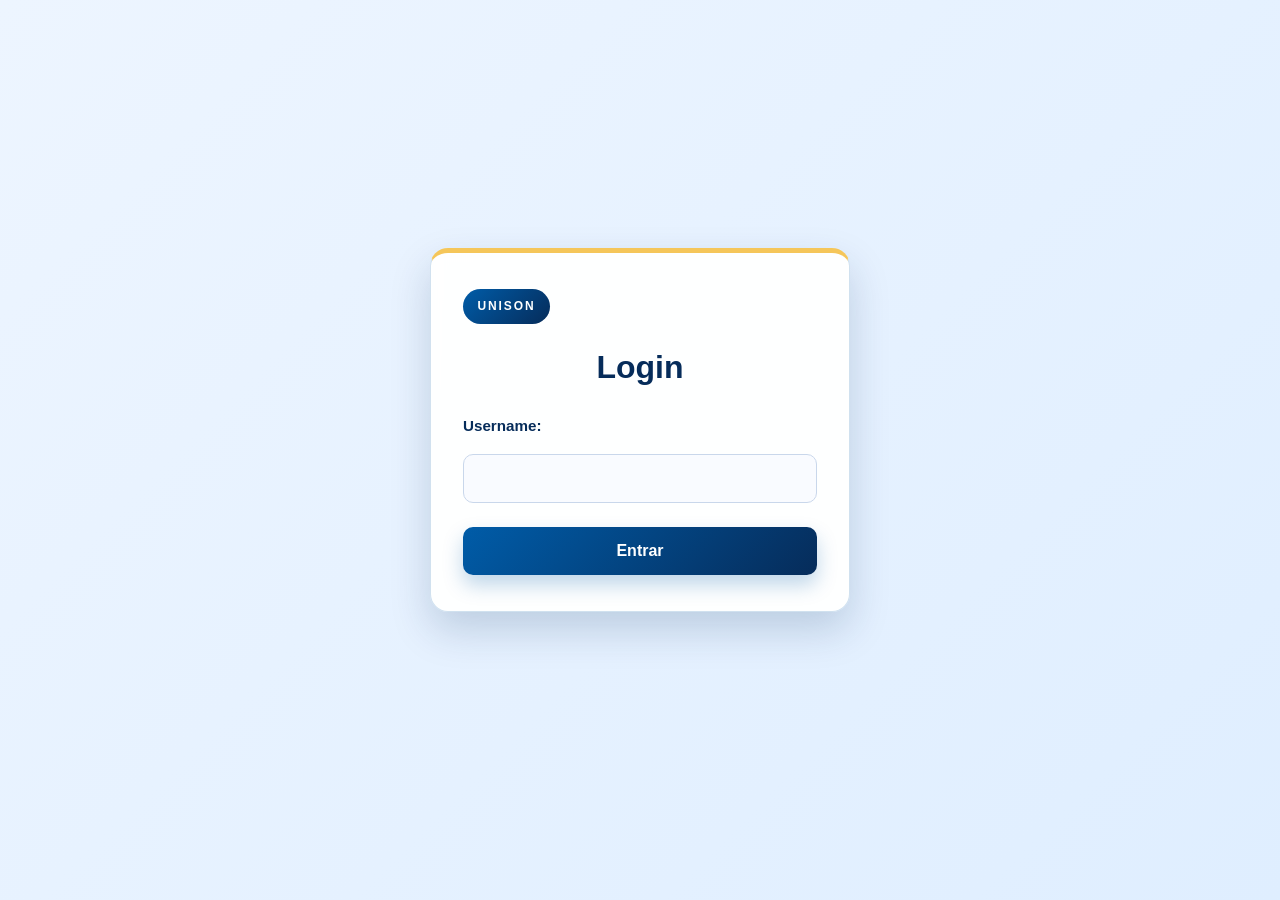
==== index.html @ 13071830 "First comit - Pendiente de un readme" ====
<!DOCTYPE html>
<html lang="es">
<head>
	<meta charset="UTF-8">
	<meta name="viewport" content="width=device-width, initial-scale=1.0">
	<link rel="stylesheet" href="/css/style.css">
	<title>Componentes</title>
</head>
<body>
	<header>
		<h1>Componentes</h1>
	</header>

    <div class="contenido">
		
		<div class="Tabla">
			<div class="Tabla-titulo">
				<h2 id="inventario-titulo">Inventario</h2>
			</div>

			<div class="Tabla-contenido">
			<table id="Inventario">
				<thead>
					<tr>
						<th class="id-inventario">ID Inventario</th>
						<th class="componente">Componente</th>
						<th class="descripcion">Descripción</th>
						<th class="cantidad">Cantidad</th>
						<th class="ubicacion">Ubicación</th>
						<th class="precio">Precio</th>
					</tr>
				</thead>
				<tbody>
				<!-- Filas de datos de prueba-->
				<!--
					<tr>
						<td>1</td>
						<td>Componente 1</td>
						<td>Descripción 1</td>
						<td>10</td>
						<td>Ubicación 1</td>
						<td>$100.00</td>
					</tr>

					<tr>
						<td>2</td>
						<td>Componente 2</td>
						<td>Descripción 2</td>
						<td>20</td>
						<td>Ubicación 2</td>
						<td>$200.00</td>
					</tr>

					<tr>
						<td>3</td>
						<td>Componente 3</td>
						<td>Descripción 3</td>
						<td>30</td>
						<td>Ubicación 3</td>
						<td>$300.00</td>
					</tr>

					<tr>
						<td>4</td>
						<td>Componente 4</td>
						<td>Descripción 4</td>
						<td>40</td>
						<td>Ubicación 4</td>
						<td>$400.00</td>
					</tr>
					
					<tr>
						<td>5</td>
						<td>Componente 5</td>
						<td>Descripción 5</td>
						<td>50</td>
						<td>Ubicación 5</td>
						<td>$500.00</td>
					</tr>

					<tr>
						<td>3</td>
						<td>Componente 3</td>
						<td>Descripción 3</td>
						<td>30</td>
						<td>Ubicación 3</td>
						<td>$300.00</td>
					</tr>

					<tr>
						<td>4</td>
						<td>Componente 4</td>
						<td>Descripción 4</td>
						<td>40</td>
						<td>Ubicación 4</td>
						<td>$400.00</td>
					</tr>
					
					<tr>
						<td>5</td>
						<td>Componente 5</td>
						<td>Descripción 5</td>
						<td>50</td>
						<td>Ubicación 5</td>
						<td>$500.00</td>
					</tr>
					-->
				</tbody>
			</table>
			</div>
		</div>
        <div class="peticiones">

			<div class="notificaciones-titulo">
				<h2 id="notificaciones">Peticiones</h2>
			</div>
		
		<div class="notificaciones" id="lista-peticiones">
			<p>Cargando peticiones...</p>
		</div>

        </div>
    </div>
    <div class="formulario">
        <h2>Agregar Componente</h2>
        <form id="for-Inventario" onsubmit="agregarFila(event)">
            <label for="componente">Componente:</label>
            <input type="text" id="componente" name="componente" required>

            <label for="descripcion">Descripción:</label>
            <input type="text" id="descripcion" name="descripcion" required>

            <label for="cantidad">Cantidad:</label>
            <input type="number" id="cantidad" name="cantidad" required>

            <label for="ubicacion">Ubicación:</label>
            <input type="text" id="ubicacion" name="ubicacion" required>

            <label for="precio">Precio:</label>
            <input type="number" step="0.01" id="precio" name="precio" required>

            <button type="submit">Agregar</button>
            <p id="errorMsg" class="error"></p>
        </form>
    </div>
	<!-- Modal de resultado NFC -->
	<div id="modal-nfc" class="modal-fondo" onclick="cerrarModalNfc()">
		<div id="modal-nfc-caja" class="modal-caja" role="dialog" aria-modal="true"
			aria-labelledby="modal-nfc-titulo" onclick="event.stopPropagation()">
			<h2 id="modal-nfc-titulo"></h2>
			<div id="modal-nfc-cuerpo"></div>
			<button type="button" class="modal-boton" onclick="cerrarModalNfc()">Cerrar</button>
		</div>
	</div>
</body>
<script src="/js/script.js"></script>
<script>
	function verificarEmpleado() {
		const empleado = sessionStorage.getItem("empleado");

		if (!empleado) {
			window.location.href = "/login.html";
		} else {
			fillTable();
		}
	}

	document.addEventListener("DOMContentLoaded", () => {
		verificarEmpleado();

		cargarPeticiones();
		setInterval(cargarPeticiones, 5000);

		consultarEventosNfc();
		setInterval(consultarEventosNfc, 2000);
	});
</script>
</html>
---- css/style.css ----
/* =========================================
   Paleta Institucional Universidad de Sonora
   ========================================= */
:root {
    --unison-azul-oscuro: #002B54;
    --unison-azul: #003B70;
    --unison-azul-claro: #005596;
    --unison-dorado: #F2A900;
    --unison-dorado-hover: #D99600;
    --fondo-pagina: #F4F6F9;
    --blanco: #FFFFFF;
    --texto-principal: #1E293B;
    --texto-secundario: #64748B;
    --borde-suave: #CBD5E1;
    --error-rojo: #DC2626;
}

/* =========================================
   Estilos Generales
   ========================================= */
* {
    box-sizing: border-box;
    margin: 0;
    padding: 0;
    font-family: 'Segoe UI', Roboto, Helvetica, Arial, sans-serif;
}

body {
    background-color: var(--fondo-pagina);
    color: var(--texto-principal);
    line-height: 1.5;
    padding-bottom: 40px;
}

/* Encabezado Institucional */
header {
    background: linear-gradient(135deg, var(--unison-azul-oscuro) 0%, var(--unison-azul) 100%);
    padding: 22px 20px;
    border-bottom: 5px solid var(--unison-dorado);
    box-shadow: 0 4px 10px rgba(0, 43, 84, 0.15);
    margin-bottom: 28px;
}

h1 {
    text-align: center;
    color: var(--blanco);
    font-size: 1.9rem;
    font-weight: 700;
    letter-spacing: 1px;
    text-transform: uppercase;
}

/* =========================================
   Layout Principal (Conservado y mejorado)
   ========================================= */
.contenido {
    display: grid;
    grid-template-columns: minmax(0, 2fr) minmax(0, 1fr);
    gap: 24px;
    max-width: 1280px;
    margin: 0 auto 28px auto;
    padding: 0 20px;
}

.Tabla {
    min-width: 0;
    grid-column: 1;
    max-height: 480px;
    background-color: var(--blanco);
    border-radius: 10px;
    padding: 20px;
    box-shadow: 0 4px 12px rgba(0, 0, 0, 0.06);
    border-top: 4px solid var(--unison-azul);
}

.Tabla-contenido {
    max-height: 400px;
    overflow-y: auto;
    overflow-x: hidden;
    max-width: 100%;
}

.peticiones {
    grid-column: 2;
    max-height: 450px;
    text-align: center;
    background-color: var(--blanco);
    border-radius: 10px;
    padding: 20px;
    box-shadow: 0 4px 12px rgba(0, 0, 0, 0.06);
    border-top: 4px solid var(--unison-dorado);
    display: flex;
    flex-direction: column;
    gap: 14px;
}

/* =========================================
   Tabla de Inventario
   ========================================= */

table {
    table-layout: fixed;
    border-collapse: collapse;
    border: 1px solid var(--borde-suave);
    width: 100%;
    border-radius: 8px;
    overflow: hidden;
    max-height: 400px;
}

.Tabla table {
    max-width: 100%;
}

#inventario-titulo {
    background-color: var(--blanco);
    font-size: 1.3rem;
    font-weight: 700;
    color: var(--unison-azul);
    margin-bottom: 14px;
    text-align: center;
    border: none;
    padding: 0 0 8px 0;
    border-bottom: 2px solid var(--unison-dorado);
}

thead th {
    background-color: var(--unison-azul);
    color: var(--blanco);
    font-weight: 600;
    text-transform: uppercase;
    font-size: 0.82rem;
    letter-spacing: 0.5px;
    padding: 12px 10px;
    border: 1px solid var(--unison-azul-claro);
    text-align: left;
    /* === Cambios para que el texto del encabezado se vea completo === */
    white-space: normal;
    /* Permite que el texto baje a la siguiente línea si no cabe */
    word-break: break-word;
    /* Rompe las palabras largas de forma limpia para que no se salgan */
}

tbody td {
    border: 1px solid #E2E8F0;
    padding: 10px;
    font-size: 0.92rem;
    color: var(--texto-principal);
    /* === ¡Nuevas propiedades para el texto de las celdas! === */
    white-space: normal;
    /* Permite múltiples líneas */
    word-break: break-word;
    /* Rompe palabras largas correctamente para que bajen de línea */
}

tbody tr:nth-child(even) {
    background-color: #F8FAFC;
}

tbody tr:hover {
    background-color: #EFF6FF;
    transition: background-color 0.2s ease;
}

/* Proporciones de columnas conservadas */
.id-inventario {
    width: 15%;
    min-width: 15%;
}

.componente {
    width: 20%;
    min-width: 20%;
}

.descripcion {
    width: 25%;
    min-width: 25%;
}

.cantidad {
    width: 15%;
    min-width: 15%;
    text-align: center;
}

.ubicacion {
    width: 15%;
    min-width: 15%;
}

.precio {
    width: 10%;
    min-width: 10%;
}

/* =========================================
   Sección de Peticiones / Notificaciones
   ========================================= */

.notificaciones {
    overflow-y: auto;
    max-height: 400px;
}

.notificaciones-titulo h2 {
    color: var(--unison-azul);
    font-size: 1.3rem;
    padding-bottom: 8px;
    border-bottom: 2px solid var(--unison-dorado);
    margin-bottom: 4px;
}

.peticiones section {
    background-color: #F8FAFC;
    border: 1px solid #E2E8F0;
    border-left: 5px solid var(--unison-azul);
    border-radius: 6px;
    padding: 16px;
    font-weight: 600;
    color: var(--unison-azul-oscuro);
    box-shadow: 0 2px 4px rgba(0, 0, 0, 0.03);
    transition: transform 0.2s ease, border-left-color 0.2s ease;
}

.peticiones section:hover {
    transform: translateY(-2px);
    border-left-color: var(--unison-dorado);
}

/* =========================================
   Formulario Agregar Componente
   ========================================= */
.formulario {
    max-width: 100%;
    margin: 0 auto;
    padding: 24px 28px;
    background-color: var(--blanco);
    border-radius: 10px;
    box-shadow: 0 4px 12px rgba(0, 0, 0, 0.06);
    border-top: 4px solid var(--unison-azul);
}

/* Ajuste lateral en pantallas grandes para alinear con .contenido */
@media (min-width: 761px) {
    .formulario {
        margin: 0 20px;
        max-width: 1240px;
    }
}

@media (min-width: 1280px) {
    .formulario {
        margin: 0 auto;
    }
}

.formulario h2 {
    color: var(--unison-azul);
    font-size: 1.35rem;
    margin-bottom: 18px;
    padding-bottom: 8px;
    border-bottom: 2px solid var(--unison-dorado);
}

/*
#for-Inventario {
    display: grid;
    grid-template-columns: repeat(auto-fit, minmax(220px, 1fr));
    gap: 14px 20px;
    align-items: end;
}
*/

/* Agrupación visual de label + input sin tocar el HTML
#for-Inventario label {
    display: block;
    font-size: 0.88rem;
    font-weight: 600;
    color: var(--unison-azul-oscuro);
    margin-bottom: -8px;
}
*/

#for-Inventario input {
    width: 100%;
    padding: 10px 12px;
    border: 1px solid var(--borde-suave);
    border-radius: 6px;
    font-size: 0.95rem;
    background-color: #F8FAFC;
    transition: border-color 0.2s ease, box-shadow 0.2s ease, background-color 0.2s ease;
}

#for-Inventario input:focus {
    outline: none;
    border-color: var(--unison-azul);
    background-color: var(--blanco);
    box-shadow: 0 0 0 3px rgba(0, 59, 112, 0.15);
}

/* Botón con colores institucionales */
#for-Inventario button {
    background-color: var(--unison-azul);
    color: var(--blanco);
    border: none;
    border-bottom: 3px solid var(--unison-dorado);
    padding: 11px 22px;
    font-size: 0.98rem;
    font-weight: 700;
    border-radius: 6px;
    cursor: pointer;
    letter-spacing: 0.4px;
    transition: background-color 0.2s ease, transform 0.1s ease;
    margin-top: 6px;
}

#for-Inventario button:hover {
    background-color: var(--unison-azul-claro);
}

#for-Inventario button:active {
    transform: scale(0.98);
}

/* Mensaje de error */
.error {
    grid-column: 1 / -1;
    color: var(--error-rojo);
    font-size: 0.9rem;
    font-weight: 600;
    min-height: 20px;
}

/* =========================================
   Responsividad
   ========================================= */
@media (max-width: 760px) {
    .contenido {
        grid-template-columns: minmax(0, 1fr);
    }

    .Tabla,
    .peticiones {
        grid-column: 1;
    }

    .formulario {
        margin: 0 20px;
    }
}



/* =========================================
   Login Page Styles
   ========================================= */

:root {
    --unison-blue: #005ca8;
    --unison-blue-dark: #062c5a;
    --unison-gold: #f5c65a;
    --unison-light: #edf5ff;
    --white: #ffffff;
    --text: #1f2a37;
    --muted: #5f6d7c;
    --border: rgba(0, 92, 168, 0.18);
    --shadow: 0 18px 40px rgba(6, 44, 90, 0.18);
}

* {
    box-sizing: border-box;
}

body.login-body {
    margin: 0;
    min-height: 100vh;
    display: flex;
    align-items: center;
    justify-content: center;
    font-family: Arial, Helvetica, sans-serif;
    background: linear-gradient(135deg, var(--unison-light) 0%, #dfeeff 100%);
    color: var(--text);
}

.login-box {
    width: min(100%, 420px);
    background: rgba(255, 255, 255, 0.96);
    border: 1px solid var(--border);
    border-top: 5px solid var(--unison-gold);
    border-radius: 18px;
    box-shadow: var(--shadow);
    padding: 2.2rem 2rem;
    backdrop-filter: blur(6px);
}

.login-brand {
    display: inline-block;
    background: linear-gradient(135deg, var(--unison-blue) 0%, var(--unison-blue-dark) 100%);
    color: var(--white);
    font-size: 0.75rem;
    font-weight: 700;
    letter-spacing: 0.12rem;
    padding: 0.55rem 0.9rem;
    border-radius: 999px;
    margin-bottom: 1.2rem;
}

h2.login-heading {
    margin: 0 0 1.5rem;
    color: var(--unison-blue-dark);
    font-size: 2rem;
    text-align: center;
}

form {
    display: flex;
    flex-direction: column;
    gap: 1rem;
}

label {
    font-size: 0.95rem;
    font-weight: 600;
    color: var(--unison-blue-dark);
}

input#username-input,
input#password-input {
    width: 100%;
    padding: 0.9rem 0.95rem;
    border: 1px solid #c9d7eb;
    border-radius: 10px;
    font-size: 1rem;
    outline: none;
    transition: border-color 0.2s ease, box-shadow 0.2s ease;
    background: #f9fbff;
}

input#username-input:focus,
input#password-input:focus {
    border-color: var(--unison-blue);
    box-shadow: 0 0 0 4px rgba(0, 92, 168, 0.12);
    background: var(--white);
}

button#login-button {
    margin-top: 0.5rem;
    border: none;
    border-radius: 10px;
    padding: 0.95rem 1.2rem;
    font-size: 1rem;
    font-weight: 700;
    color: var(--white);
    background: linear-gradient(135deg, var(--unison-blue) 0%, var(--unison-blue-dark) 100%);
    cursor: pointer;
    transition: transform 0.2s ease, box-shadow 0.2s ease;
    box-shadow: 0 10px 20px rgba(0, 92, 168, 0.25);
}

button#login-button:hover {
    transform: translateY(-1px);
    box-shadow: 0 12px 24px rgba(0, 92, 168, 0.3);
}

button#login-button:active {
    transform: translateY(0);
}

/* ---------- Modal de resultado NFC ---------- */
.modal-fondo {
    display: none;
    position: fixed;
    inset: 0;
    background: rgba(0, 0, 0, 0.6);
    justify-content: center;
    align-items: center;
    z-index: 1000;
}

.modal-fondo.abierto {
    display: flex;
}

.modal-caja {
    background: #fff;
    color: #222;
    width: 90%;
    max-width: 420px;
    max-height: 80vh;
    overflow-y: auto;
    padding: 24px;
    border-radius: 10px;
    border-top: 8px solid #888;
    box-shadow: 0 10px 30px rgba(0, 0, 0, 0.4);
}

.modal-caja h2 {
    margin-top: 0;
    color: #222;
}

.modal-caja ul {
    padding-left: 20px;
}

.modal-caja.exito { border-top-color: #2e9e4f; }
.modal-caja.aviso { border-top-color: #e0a100; }
.modal-caja.error { border-top-color: #c62828; }

.modal-boton {
    margin-top: 16px;
    padding: 8px 20px;
    cursor: pointer;
}
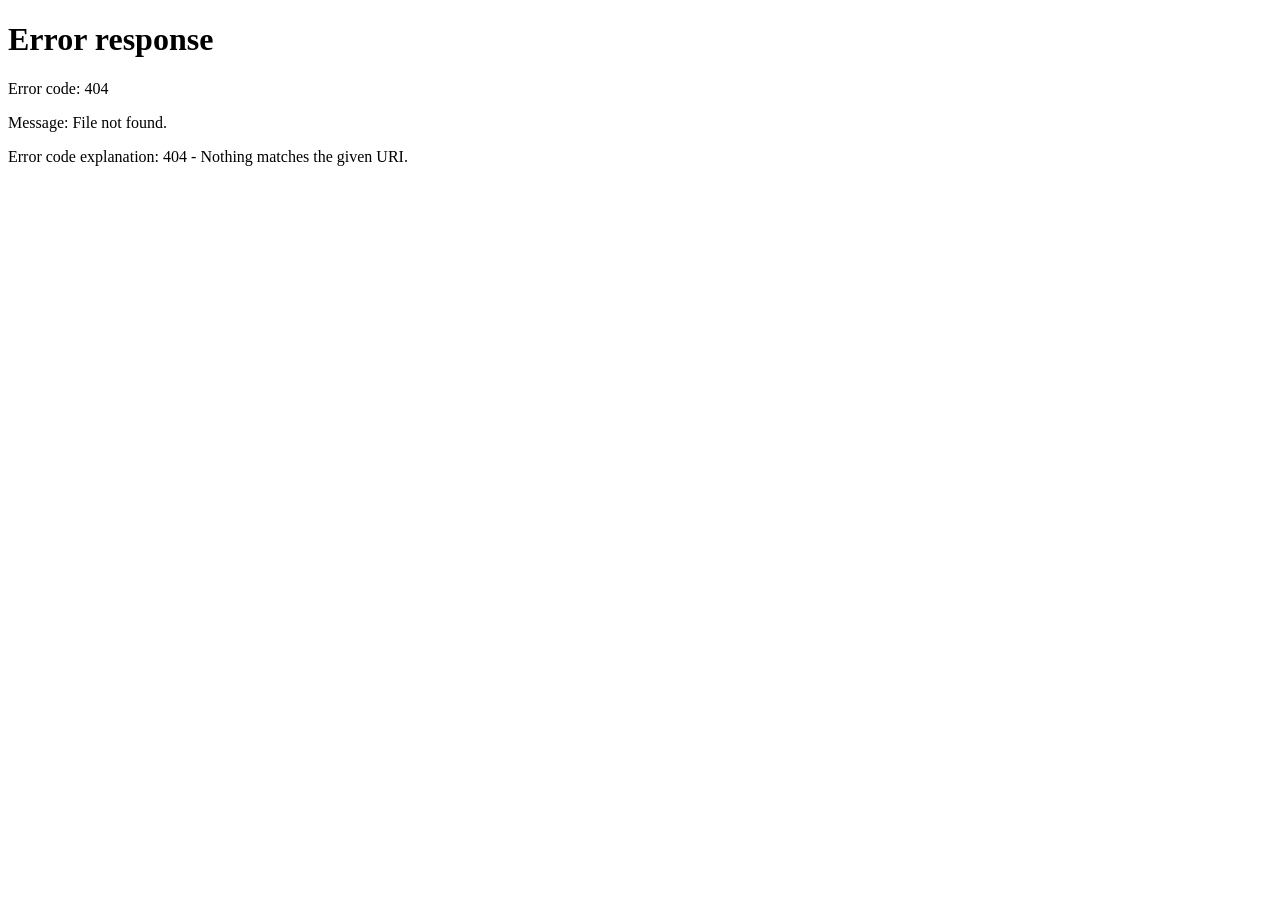
==== commit 3f8a0b82: "Agrege el password en logi, y agregue los archivos surtir_comp.html, insert_component.html, insert_u" ====
--- a/index.html
+++ b/index.html
@@ -3,7 +3,7 @@
 <head>
 	<meta charset="UTF-8">
 	<meta name="viewport" content="width=device-width, initial-scale=1.0">
-	<link rel="stylesheet" href="/css/style.css">
+  <link rel="stylesheet" href="/css/style.css">
 	<title>Componentes</title>
 </head>
 <body>
@@ -12,7 +12,6 @@
 	</header>
 
     <div class="contenido">
-		
 		<div class="Tabla">
 			<div class="Tabla-titulo">
 				<h2 id="inventario-titulo">Inventario</h2>
@@ -30,100 +29,25 @@
 						<th class="precio">Precio</th>
 					</tr>
 				</thead>
-				<tbody>
-				<!-- Filas de datos de prueba-->
-				<!--
-					<tr>
-						<td>1</td>
-						<td>Componente 1</td>
-						<td>Descripción 1</td>
-						<td>10</td>
-						<td>Ubicación 1</td>
-						<td>$100.00</td>
-					</tr>
-
-					<tr>
-						<td>2</td>
-						<td>Componente 2</td>
-						<td>Descripción 2</td>
-						<td>20</td>
-						<td>Ubicación 2</td>
-						<td>$200.00</td>
-					</tr>
-
-					<tr>
-						<td>3</td>
-						<td>Componente 3</td>
-						<td>Descripción 3</td>
-						<td>30</td>
-						<td>Ubicación 3</td>
-						<td>$300.00</td>
-					</tr>
-
-					<tr>
-						<td>4</td>
-						<td>Componente 4</td>
-						<td>Descripción 4</td>
-						<td>40</td>
-						<td>Ubicación 4</td>
-						<td>$400.00</td>
-					</tr>
-					
-					<tr>
-						<td>5</td>
-						<td>Componente 5</td>
-						<td>Descripción 5</td>
-						<td>50</td>
-						<td>Ubicación 5</td>
-						<td>$500.00</td>
-					</tr>
-
-					<tr>
-						<td>3</td>
-						<td>Componente 3</td>
-						<td>Descripción 3</td>
-						<td>30</td>
-						<td>Ubicación 3</td>
-						<td>$300.00</td>
-					</tr>
-
-					<tr>
-						<td>4</td>
-						<td>Componente 4</td>
-						<td>Descripción 4</td>
-						<td>40</td>
-						<td>Ubicación 4</td>
-						<td>$400.00</td>
-					</tr>
-					
-					<tr>
-						<td>5</td>
-						<td>Componente 5</td>
-						<td>Descripción 5</td>
-						<td>50</td>
-						<td>Ubicación 5</td>
-						<td>$500.00</td>
-					</tr>
-					-->
-				</tbody>
+				<tbody></tbody>
 			</table>
 			</div>
 		</div>
         <div class="peticiones">
-
 			<div class="notificaciones-titulo">
 				<h2 id="notificaciones">Peticiones</h2>
 			</div>
-		
-		<div class="notificaciones" id="lista-peticiones">
-			<p>Cargando peticiones...</p>
-		</div>
-
+			<div class="notificaciones" id="lista-peticiones">
+				<p>Cargando peticiones...</p>
+			</div>
         </div>
     </div>
     <div class="formulario">
         <h2>Agregar Componente</h2>
         <form id="for-Inventario" onsubmit="agregarFila(event)">
+            <label for="id-inventario">ID Inventario:</label>
+            <input type="text" id="id-inventario" name="id-inventario" required>
+
             <label for="componente">Componente:</label>
             <input type="text" id="componente" name="componente" required>
 
@@ -143,6 +67,7 @@
             <p id="errorMsg" class="error"></p>
         </form>
     </div>
+
 	<!-- Modal de resultado NFC -->
 	<div id="modal-nfc" class="modal-fondo" onclick="cerrarModalNfc()">
 		<div id="modal-nfc-caja" class="modal-caja" role="dialog" aria-modal="true"
@@ -152,27 +77,28 @@
 			<button type="button" class="modal-boton" onclick="cerrarModalNfc()">Cerrar</button>
 		</div>
 	</div>
+
+	<script src="{{ url_for('static', filename='script.js') }}"></script>
+	<script>
+		function verificarEmpleado() {
+			const empleado = sessionStorage.getItem("empleado");
+
+			if (!empleado) {
+				window.location.href = "/login";
+			} else {
+				fillTable();
+			}
+		}
+
+		document.addEventListener("DOMContentLoaded", () => {
+			verificarEmpleado();
+
+			cargarPeticiones();
+			setInterval(cargarPeticiones, 5000);
+
+			consultarEventosNfc();
+			setInterval(consultarEventosNfc, 2000);
+		});
+	</script>
 </body>
-<script src="/js/script.js"></script>
-<script>
-	function verificarEmpleado() {
-		const empleado = sessionStorage.getItem("empleado");
-
-		if (!empleado) {
-			window.location.href = "/login.html";
-		} else {
-			fillTable();
-		}
-	}
-
-	document.addEventListener("DOMContentLoaded", () => {
-		verificarEmpleado();
-
-		cargarPeticiones();
-		setInterval(cargarPeticiones, 5000);
-
-		consultarEventosNfc();
-		setInterval(consultarEventosNfc, 2000);
-	});
-</script>
 </html>
--- a/css/style.css
+++ b/css/style.css
@@ -134,11 +134,8 @@
     padding: 12px 10px;
     border: 1px solid var(--unison-azul-claro);
     text-align: left;
-    /* === Cambios para que el texto del encabezado se vea completo === */
     white-space: normal;
-    /* Permite que el texto baje a la siguiente línea si no cabe */
     word-break: break-word;
-    /* Rompe las palabras largas de forma limpia para que no se salgan */
 }
 
 tbody td {
@@ -146,11 +143,8 @@
     padding: 10px;
     font-size: 0.92rem;
     color: var(--texto-principal);
-    /* === ¡Nuevas propiedades para el texto de las celdas! === */
     white-space: normal;
-    /* Permite múltiples líneas */
     word-break: break-word;
-    /* Rompe palabras largas correctamente para que bajen de línea */
 }
 
 tbody tr:nth-child(even) {
@@ -241,7 +235,6 @@
     border-top: 4px solid var(--unison-azul);
 }
 
-/* Ajuste lateral en pantallas grandes para alinear con .contenido */
 @media (min-width: 761px) {
     .formulario {
         margin: 0 20px;
@@ -262,25 +255,6 @@
     padding-bottom: 8px;
     border-bottom: 2px solid var(--unison-dorado);
 }
-
-/*
-#for-Inventario {
-    display: grid;
-    grid-template-columns: repeat(auto-fit, minmax(220px, 1fr));
-    gap: 14px 20px;
-    align-items: end;
-}
-*/
-
-/* Agrupación visual de label + input sin tocar el HTML
-#for-Inventario label {
-    display: block;
-    font-size: 0.88rem;
-    font-weight: 600;
-    color: var(--unison-azul-oscuro);
-    margin-bottom: -8px;
-}
-*/
 
 #for-Inventario input {
     width: 100%;
@@ -299,7 +273,6 @@
     box-shadow: 0 0 0 3px rgba(0, 59, 112, 0.15);
 }
 
-/* Botón con colores institucionales */
 #for-Inventario button {
     background-color: var(--unison-azul);
     color: var(--blanco);
@@ -323,7 +296,6 @@
     transform: scale(0.98);
 }
 
-/* Mensaje de error */
 .error {
     grid-column: 1 / -1;
     color: var(--error-rojo);
@@ -349,8 +321,6 @@
         margin: 0 20px;
     }
 }
-
-
 
 /* =========================================
    Login Page Styles
@@ -368,10 +338,6 @@
     --shadow: 0 18px 40px rgba(6, 44, 90, 0.18);
 }
 
-* {
-    box-sizing: border-box;
-}
-
 body.login-body {
     margin: 0;
     min-height: 100vh;
@@ -512,4 +478,281 @@
     margin-top: 16px;
     padding: 8px 20px;
     cursor: pointer;
-}+}
+
+/* ========================================================
+   Insertar Usuario, Insertar componente, Surtir componente
+   ======================================================== */
+
+:root {
+    --insertar-azul-oscuro: #002B54;
+    --insertar-azul: #003B70;
+    --insertar-azul-claro: #005596;
+    --insertar-dorado: #F2A900;
+    --insertar-dorado-hover: #D99600;
+    --insertar-fondo: #F4F6F9;
+    --insertar-blanco: #FFFFFF;
+    --insertar-texto: #1E293B;
+    --insertar-borde: #CBD5E1;
+    --insertar-sombra: 0 18px 40px rgba(0, 43, 84, 0.16);
+}
+
+body.insertar-body,
+body.insertar-comp-body,
+body.body-surtir {
+    min-height: 100vh;
+    margin: 0;
+    display: grid;
+    place-items: center;
+    align-content: center;
+    gap: 24px;
+    padding: 32px 16px;
+    font-family: 'Segoe UI', Roboto, Helvetica, Arial, sans-serif;
+    color: var(--insertar-texto);
+    background:
+        linear-gradient(rgba(0, 59, 112, 0.06), rgba(0, 59, 112, 0.06)),
+        var(--insertar-fondo);
+}
+
+.Titulo_insertar,
+.Formulario_insertar,
+.Titulo_insertar_componente,
+.Formulario_insertar_componente,
+.Titulo_surtir_componente,
+.Formulario_surtir_componente {
+    width: min(100%, 560px);
+}
+
+.Titulo_insertar,
+.Titulo_insertar_componente,
+.Titulo_surtir_componente {
+    border-bottom: 5px solid var(--insertar-dorado);
+    border-radius: 10px;
+    background: linear-gradient(135deg, var(--insertar-azul-oscuro), var(--insertar-azul));
+    box-shadow: 0 8px 20px rgba(0, 43, 84, 0.18);
+}
+
+.Titulo_insertar h1,
+.Titulo_insertar_componente h1,
+.Titulo_surtir_componente h1 {
+    margin: 0;
+    padding: 18px 24px;
+    color: var(--insertar-blanco);
+    font-size: clamp(24px, 5vw, 34px);
+    text-align: center;
+    text-transform: uppercase;
+    letter-spacing: 1px;
+}
+
+.Formulario_insertar,
+.Formulario_insertar_componente,
+.Formulario_surtir_componente {
+    box-sizing: border-box;
+    padding: 30px;
+    border: 1px solid var(--insertar-borde);
+    border-top: 5px solid var(--insertar-dorado);
+    border-radius: 10px;
+    background: var(--insertar-blanco);
+    box-shadow: var(--insertar-sombra);
+}
+
+.Formulario_insertar form,
+.Formulario_insertar_componente form,
+.Formulario_surtir_componente form {
+    display: grid;
+    gap: 0;
+}
+
+.Formulario_insertar label,
+.Formulario_insertar_componente label,
+.Formulario_surtir_componente label {
+    margin-bottom: 7px;
+    color: var(--insertar-azul-oscuro);
+    font-size: 0.95rem;
+    font-weight: 700;
+}
+
+.Formulario_insertar input,
+.Formulario_insertar_componente input,
+.Formulario_surtir_componente input {
+    box-sizing: border-box;
+    width: 100%;
+    padding: 12px 14px;
+    margin-bottom: 18px;
+    border: 2px solid var(--insertar-borde);
+    border-radius: 6px;
+    background: var(--insertar-blanco);
+    color: var(--insertar-texto);
+    font-size: 16px;
+    font-family: inherit;
+    outline: none;
+    transition: border-color 0.2s, box-shadow 0.2s, background 0.2s;
+}
+
+.Formulario_insertar input:focus,
+.Formulario_insertar_componente input:focus,
+.Formulario_surtir_componente input:focus {
+    border-color: var(--insertar-azul-claro);
+    box-shadow: 0 0 0 3px rgba(0, 84, 150, 0.12);
+    background: #F8FAFC;
+}
+
+#btnInsertar,
+#btnInsertarComponente,
+#btnAgregarComp {
+    min-height: 48px;
+    margin-top: 4px;
+    border: 0;
+    border-bottom: 3px solid var(--insertar-dorado);
+    border-radius: 6px;
+    background: var(--insertar-azul);
+    color: var(--insertar-blanco);
+    font-size: 16px;
+    font-family: inherit;
+    font-weight: 700;
+    letter-spacing: 0.4px;
+    cursor: pointer;
+    transition: background 0.2s, border-color 0.2s, transform 0.2s;
+}
+
+#btnAgregarComp {
+    box-sizing: border-box;
+    width: 100%;
+}
+
+#btnInsertar:hover,
+#btnInsertarComponente:hover,
+#btnAgregarComp:hover {
+    background: var(--insertar-azul-claro);
+    border-bottom-color: var(--insertar-dorado-hover);
+    transform: translateY(-1px);
+}
+
+#btnInsertar:active,
+#btnInsertarComponente:active,
+#btnAgregarComp:active {
+    transform: translateY(0);
+}
+
+@media (max-width: 480px) {
+    body.insertar-body,
+    body.insertar-comp-body {
+        padding: 20px 12px;
+    }
+
+    .Formulario_insertar,
+    .Formulario_insertar_componente {
+        padding: 22px 18px;
+    }
+
+    .Titulo_insertar h1,
+    .Titulo_insertar_componente h1 {
+        padding: 16px;
+        font-size: 24px;
+    }
+}
+
+.body-surtir {
+    display: grid;
+    grid-template-columns: repeat(2, minmax(0, 1fr));
+    gap: 1.5rem;
+}
+
+body.body-surtir {
+    align-items: stretch;
+}
+
+.Titulo_surtir_componente {
+    grid-column: 1 / -1;
+    width: 100%;
+}
+
+.Formulario_surtir_componente,
+.comp_añadidos {
+    box-sizing: border-box;
+    width: 100%;
+    min-width: 0;
+}
+
+.comp_añadidos {
+    display: flex;
+    flex-direction: column;
+    min-height: 0;
+    padding: 1.5rem;
+    border: 1px solid var(--insertar-borde);
+    border-top: 5px solid var(--insertar-dorado);
+    border-radius: 10px;
+    background: var(--insertar-blanco);
+    box-shadow: var(--insertar-sombra);
+}
+
+.comp_añadidos h2 {
+    margin: 0 0 1rem;
+    padding-bottom: 0.5rem;
+    border-bottom: 2px solid var(--insertar-dorado);
+    color: var(--insertar-azul-oscuro);
+}
+
+#lista_añadidos {
+    display: grid;
+    flex: 1 1 auto;
+    min-height: 0;
+    gap: 0.75rem;
+    margin: 0 0 1.25rem;
+    padding: 0;
+    list-style: none;
+    overflow-y: auto;
+}
+
+#lista_añadidos li {
+    display: flex;
+    align-items: center;
+    justify-content: space-between;
+    gap: 1rem;
+    padding: 0.75rem 1rem;
+    border: 1px solid var(--insertar-borde);
+    border-left: 4px solid var(--insertar-azul);
+    border-radius: 6px;
+    background: #F8FAFC;
+    color: var(--insertar-texto);
+}
+
+.comp_añadidos button {
+    padding: 0.55rem 0.9rem;
+    border: 0;
+    border-bottom: 3px solid var(--insertar-dorado);
+    border-radius: 6px;
+    background: var(--insertar-azul);
+    color: var(--insertar-blanco);
+    font: 700 16px inherit;
+    cursor: pointer;
+}
+
+.comp_añadidos button:hover:not(:disabled) {
+    background: var(--insertar-azul-claro);
+}
+
+.comp_añadidos button:disabled {
+    cursor: not-allowed;
+    opacity: 0.55;
+}
+
+#mensaje_peticion {
+    min-height: 1.5em;
+    margin: 0.75rem 0 0;
+}
+
+@media (max-width: 700px) {
+    .body-surtir {
+        grid-template-columns: 1fr;
+    }
+
+    .Titulo_surtir_componente {
+        grid-column: 1;
+    }
+}
+
+.comp_añadidos {
+    overflow-y: auto;
+    max-height: 400px;
+}
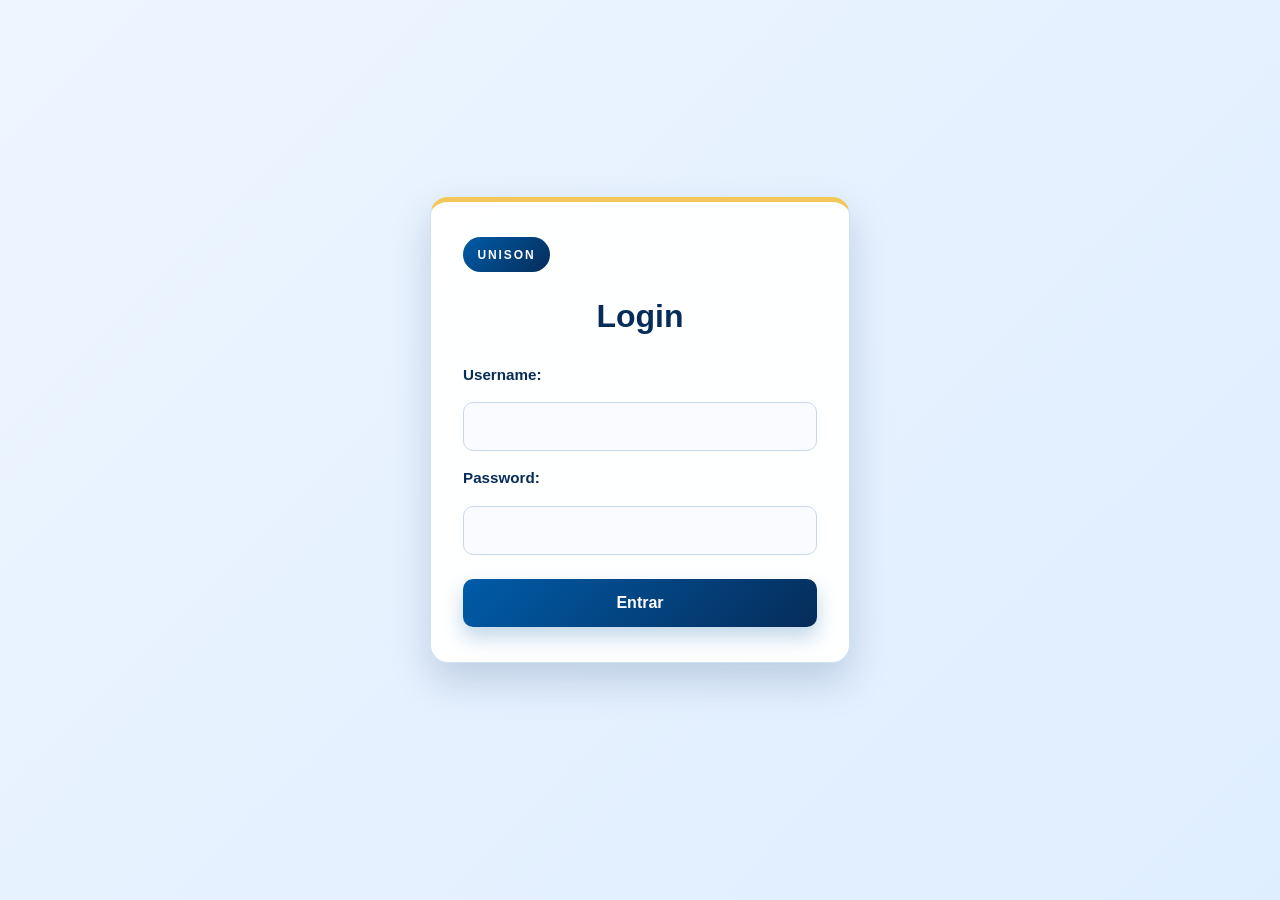
==== commit 3838f1c9: "Correcciones leves" ====
--- a/index.html
+++ b/index.html
@@ -3,7 +3,7 @@
 <head>
 	<meta charset="UTF-8">
 	<meta name="viewport" content="width=device-width, initial-scale=1.0">
-  <link rel="stylesheet" href="/css/style.css">
+  <link rel="stylesheet" href="css/style.css">
 	<title>Componentes</title>
 </head>
 <body>
@@ -78,13 +78,13 @@
 		</div>
 	</div>
 
-	<script src="{{ url_for('static', filename='script.js') }}"></script>
+	<script src="js/script.js"></script>
 	<script>
 		function verificarEmpleado() {
 			const empleado = sessionStorage.getItem("empleado");
 
 			if (!empleado) {
-				window.location.href = "/login";
+				window.location.href = "/login.html";
 			} else {
 				fillTable();
 			}
